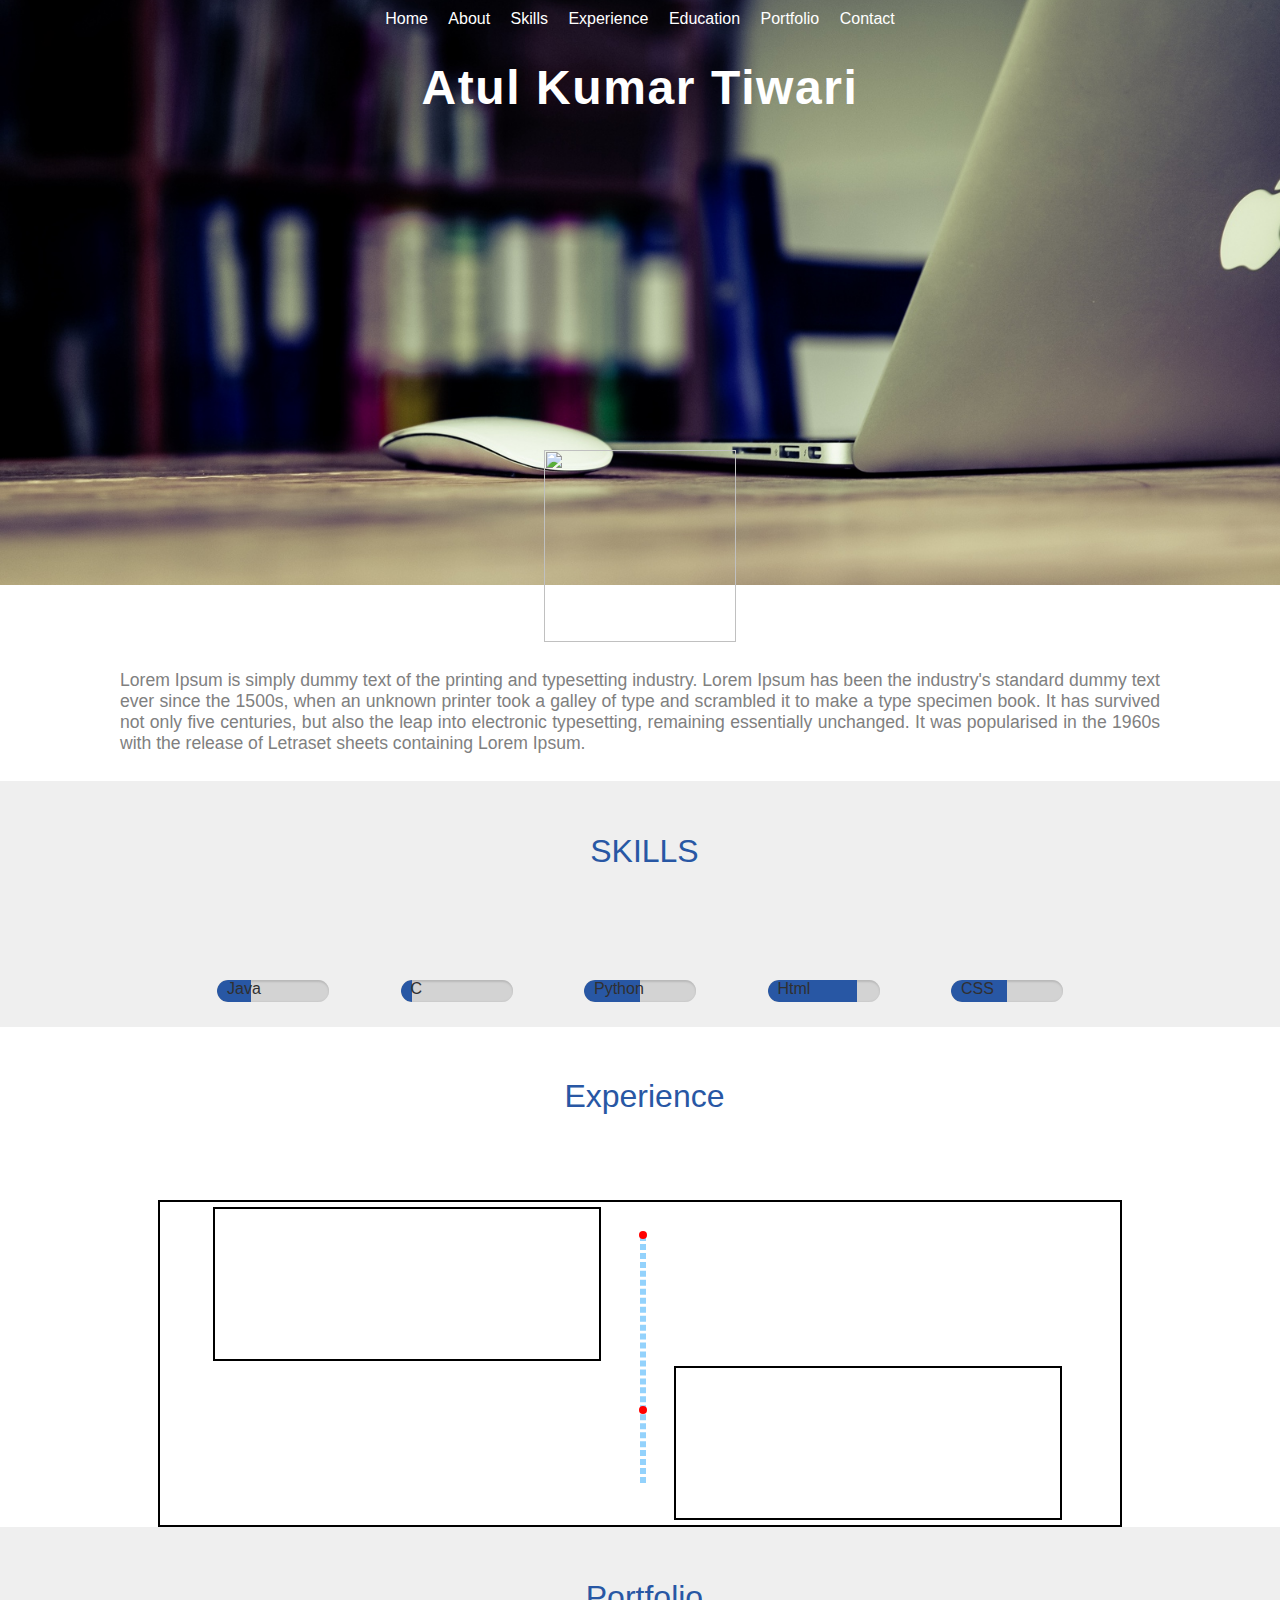
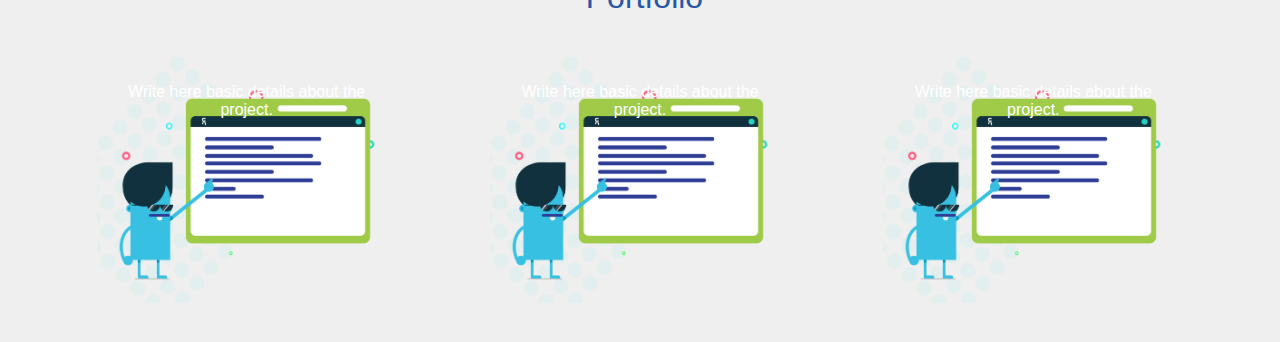
==== index.html @ b2aefadb "1.0" ====
<!DOCTYPE html>
<html lang="en">
<head>
    <meta charset="UTF-8">
    <meta http-equiv="X-UA-Compatible" content="IE=edge">
    <meta name="viewport" content="width=device-width, initial-scale=1.0">
    <title>Atul kumar Tiwari</title>
    <link rel="stylesheet" href="style/style.css">
    <!--Font awsome link-->
    <link rel="stylesheet" href="https://use.fontawesome.com/releases/v5.5.0/css/all.css" 
    integrity="sha384-B4dIYHKNBt8Bc12p+WXckhzcICo0wtJAoU8YZTY5qE0Id1GSseTk6S+L3BlXeVIU" crossorigin="anonymous">
</head>
<body>
    <header id="body-header">
        <!--Horizontal navbar display-->
        <nav>
        <ul class="horizonatal-list text-center nav-menu">
            <li><a href="#"> Home</a></li>
            <li><a href="#about"> About</a></li>
            <li><a href="#skills"> Skills </a></li>
            <li><a href="#experince">Experience</a></li>
            <li><a href="#education"> Education </a> </li>
            <li> <a href="#portfolio"> Portfolio</a> </li>
            <li><a href="#contact"> Contact</a> </li>
            
        </ul>
        </nav>
        <div id="name-social-container">
            <div class="text-center">
                <h1 id="my-name">Atul Kumar Tiwari</h1>
            </div>
            <div>
                <ul class="horizonatal-list text-center social-icons">
                    <li>
                        <a href="#">
                            <i class="fab fa-linkedin-in"></i>
                        </a>
                    </li>
                    <li>
                        <a href="#">
                            <i class="fab fa-instagram"></i>
                        </a>
                    </li>
                    <li>
                        <a href="#">
                            <i class="fab fa-twitter-square"></i>
                        </a>
                    </li>

                </ul>
            </div>
        </div>
    </header>
    <main>
        <section id="about"> 
            <div id="my-image">
                <img src="image/circle-cropped (2).png" alt="">
            </div>
            <div id="about-para">
                <p>
                    Lorem Ipsum is simply dummy text of the printing and typesetting industry. Lorem Ipsum has been the industry's 
                    standard dummy text ever since the 1500s, when an unknown printer took a galley of type and scrambled it to make a type specimen book. 
                    It has survived not only five centuries, but also the leap into electronic typesetting,
                    remaining essentially unchanged. It was popularised in the 1960s with the release of Letraset sheets containing Lorem Ipsum.
                </p>
            </div>
        </section>
        <section id="skills">
        <div class="icon-skill">
            <h1 class="section-heading mb75px">
                <span><i class="fas fa-chalkboard-teacher"></i></span>
                <span> SKILLS </span>
            </h1>
        </div>
        <div class="skills-display">
                <div class="skill-progress">
                    <div class ="thirty-percent mb-blue">
                        <div class="skill-name">
                            <span> Java</span>
                        </div>
                    </div>
                </div>
                <div class="skill-progress">
                    <div class ="ten-percent mb-blue">
                        <div class="skill-name">
                            <span> C</span>
                        </div>
                    </div>
                </div>
                <div class="skill-progress">
                    <div class ="fifty-percent mb-blue">
                        <div class="skill-name">
                            <span> Python</span>
                        </div>
                    </div>
                </div>
                <div class="skill-progress">
                    <div class ="eighty-percent mb-blue">
                        <div class="skill-name">
                            <span> Html</span>
                        </div>
                    </div>
                </div>
                <div class="skill-progress">
                    <div class ="fifty-percent mb-blue">
                        <div class="skill-name">
                            <span> CSS</span>
                        </div>
                    </div>
                </div>


        </div>

        </section>
        <section id="experince">
            <h1 class="section-heading mb75px">
                <span>
                    <i class="fas fa-briefcase"></i>
                </span>
                <span>Experience</span>
            </h1>
            <div class="timeline">
                <div class="timeline-box">
                </div>
                <div class="timeline-box">
                </div>
                <div class="timeline-divider">
                    <div class="timeline-traveller">
                        <i class="fas fa-plane"></i>
                    </div>

                    
                </div>
            </div>

        </section>
      <!--
        <section id="education">


        </section>
        --> 
        <section id="portfolio">
            <h1 class="section-heading">
                <span>
                    <i class="fas fa-th-list"></i>
                </span>
                <span>
                    Portfolio
                </span>
            </h1>
            <div id="portfolio-container">
                <!--First project of the portfolio-->
                <div class="portfolio-image-container">
                    <a href="">  
                        <img src="image/codezen_2.png">
                    <div class="portfolio-details">
                        <p>
                            Write here basic details about the project.
                        </p>
                    </a>
                    </div>
                </div>
                <!--Second project of the portfolio-->
                <div class="portfolio-image-container">
                    <a href="">  
                        <img src="image/codezen_2.png">
                    <div class="portfolio-details">
                        <p>
                            Write here basic details about the project.
                        </p>
                    </a>
                    </div>
                </div>
                <!--Third project of the portfolio-->
                <div class="portfolio-image-container">
                    <a href="">  
                        <img src="image/codezen_2.png">
                    <div class="portfolio-details">
                        <p>
                            Write here basic details about the project.
                        </p>
                    </a>
                    </div>
                </div>
            </div>
            

        </section>
    </main>



</body>
</html>
---- style/style.css ----
body{
    margin: 0px;
    padding: 0;
    font-family: sans-serif;
}
#body-header{
    height: 65vh;
    background-image: url("../image/macbook_mouse.jpg");
    background-size: cover;
    background-position: center;
    margin: 0px;
    padding: 0px;
    background-attachment: fixed;
}
/*Navbar code styling*/
.horizonatal-list{
    padding-left: 0px;
    list-style: none;
}
/*vertical navbar into horizontal one*/
.horizonatal-list li{
    display: inline-block;
    margin: 0px 8px 0px 8px;
    padding-top: 10px;
}
/*making the list in white color*/
.horizonatal-list li a{
    color: white;
    text-decoration: none;

}
.nav-menu li a:hover{
    color:lightgray;
    border-bottom: 1px solid white;

}
.nav-menu li a{
    transition: color 0.5s,border-bottom 4s;
}
.horizonatal-list {
margin: 0px;
}
.text-center{
    text-align: center;
}
/*My name Heading*/
#my-name{
font-size: 3rem;
letter-spacing: 0.1rem;
color: white;
font-weight: 700;
margin-bottom: 0.5rem   ;
}
.social-icons li a i{
    padding: 10px;
    font-size: 1rem;
    border-radius: 50%;
    
}
.social-icons li a i:hover{
    box-shadow: 0px 0px 6px 4px rgba(230,196,196,0.3);
}
#about{

    height: auto;
    width: 100%;
    position: relative;
}
#my-image{
    height: 12rem;
    width: 12rem;
    margin: auto;
    margin-top: -15vh;
}
#my-image img{
    height: 100%;
    width: 100%;
}
section{
    width: 100%;
    display: flex;
    flex-direction: column;

}
section:nth-child(2n){
    background-color: #9e9b9b29;
}
#about-para{
    font-family: Arial, Helvetica, sans-serif;
    text-align: justify;
    color: grey;
    line-height: 20p;
    font-weight: 100;
    font-size: 1.1rem;
    margin: 0px 100px;
    padding: 10px 20px;

}
section:nth-child(2n+1){
    background-color: white;
}
.mb75px{
    margin-bottom: 75px;

}
.section-heading{
    width: auto;
    padding: 20px 10px 10px;
    font-weight: 400;


}
section{
    align-items: center;
}
.section-heading span{
    font-size: 40px;
    color: #2857a4;
    display: inline-block;
    padding-top: 10px;
    margin-right: 0.5rem;
}
.skills-display{
    width: 70%;
    display: flex;
    flex-wrap: wrap;
    justify-content: space-between;
}
.skill-progress{
    width: 7rem;
    height: 1.4rem;
    background-color: lightgray;
    border-radius: 1rem;
    box-shadow: 1px 1px 2px 1px #b9b9b9 inset;
    margin: 25px;
    overflow: hidden;
    ;
}
.skill-progress div{
    border-radius: 20px 0px 0px 20px
    }
    .eighty-five-percent {
        width: 30%;
        height: inherit;
    }
.mb-blue{
    background-color: #2857a4;
}
.skill-name span{
    color: #302f30;
    font-size: 1rem;
    margin-left: 10px;
}
/*For c percentage*/
.ten-percent{
    width: 10%;
    height: inherit;
    align-items: left   ;
}
.fifty-percent{
    width: 50%;
    height: inherit;
}
.mb-orange{
    background-color: #ec4d1c;
}
.seventy-percent{
    width: 80%;
    height: inherit;
}
.mb-purple{
    background-color: #93738c;
}
.thirty-percent{
    width: 30%;
    height: inherit;
}
.eighty-percent{
    width: 80%;
    height: inherit;

}

/*CSS code for experince section */
.section-heading{
    font-family: sans-serif;
    font-weight: 400;
}
.section-heading span{
    font-size: var(--section-heading-font-size);
    color: #2857a4;
    display: inline-block;
    padding-top: 10px;
    margin-right: 0.5rem;
}
.timeline{
    position:relative;
    width: 75%;
    border: 2px solid black;
    display: blo;
}   
.timeline-box{
    position: relative;
    margin: 5px;
    width: 40%;
    left: 5%;
    min-height: 150px;
    border: 2px solid black;
}
.timeline-box:nth-child(2n){
    left: 53%;
}
.timeline-divider{
    position: absolute;
    height: 75%;
    width: 0;
    border: 3px dashed #0096fa6b;
    top: 10%;
    left: 50%;
}
.timeline-traveller{
    position: sticky;
    top: 30%;
    transform: rotate(90deg);
    z-index: 2;
}
.timeline-box:nth-child(2n+1)::after{
    content: ' ';
    border-radius: 50%;
    width: 0.5rem;
    height: 0.5rem;
    background-color: red;
    top: 14.5%;
    position: absolute;
    right: -12.5%;
    z-index: 1;
}
.timeline-box:nth-child(2n)::after{
    content: ' ';
    border-radius: 50%;
    width: 0.5rem;
    height: 0.5rem;
    background-color: red;
    top: 25%;
    position: absolute;
    left: -9.5%;
    z-index: 1;
}
/*Portfolio section */
#portfolio-container{
    box-sizing: border-box;
    display: flex;
    flex-wrap: wrap;
    width: 100%;
    padding: 0 50px;
    margin-bottom: 2%;
    justify-content: space-around;
}
.portfolio-image-container{
    max-width: 300px;
    overflow: hidden;
    margin:10px;
    background-size: cover;
    background-repeat: no-repeat;
    position: relative;
}

.portfolio-image-container img{
width: 100%;
height: 100$;
}

.portfolio-details{

    transition: all 0.5s ease-in-out;
    position: absolute;
    top: 0%;
    left: 0;
    height: 100%;
    color: transparent;
    text-align: center;
    padding: 10px;
}
.portfolio-image-container:hover {
    box-shadow: 0 0 20px #74ADC8;
}

.portfolio-image-container:hover .portfolio-details {
    background-color: #80808078;
    /* display: block; */
    color: white;
}
.portfolio-image-container a{
    color: white;
    text-decoration: none;
}
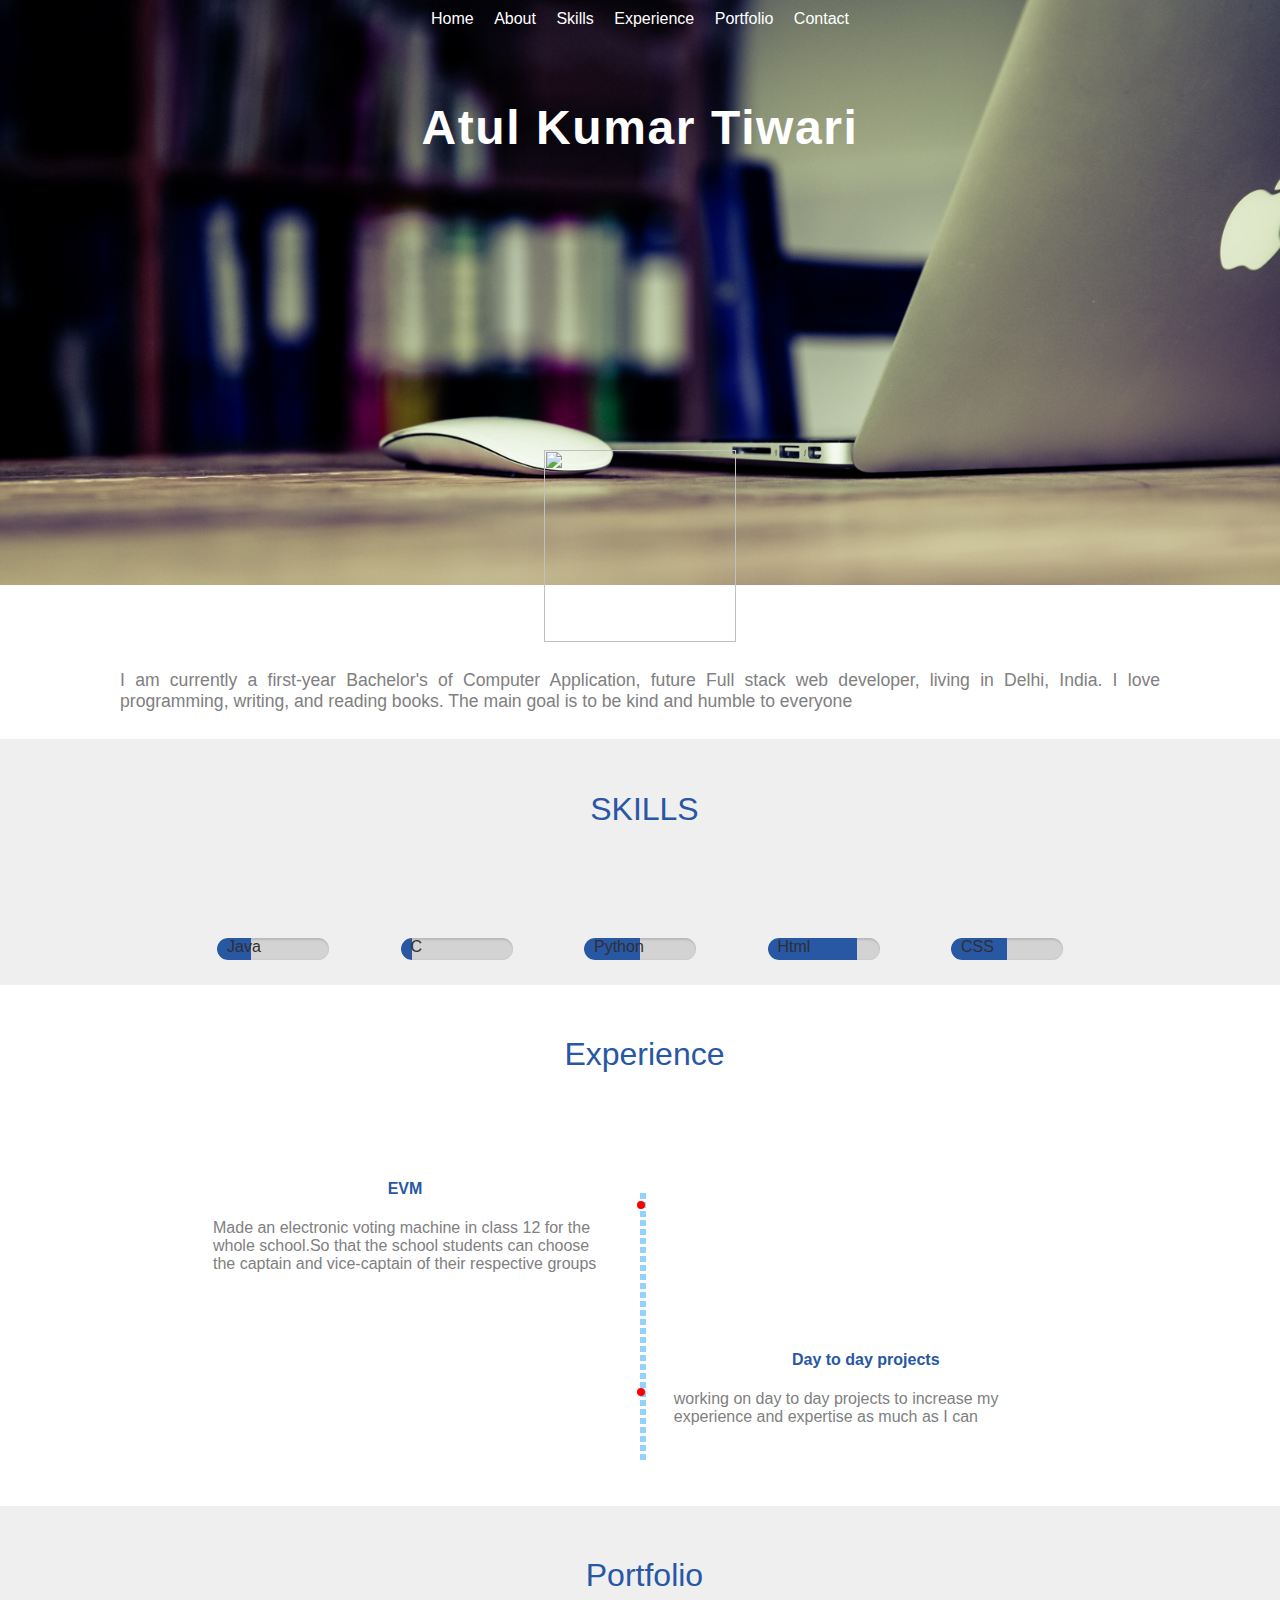
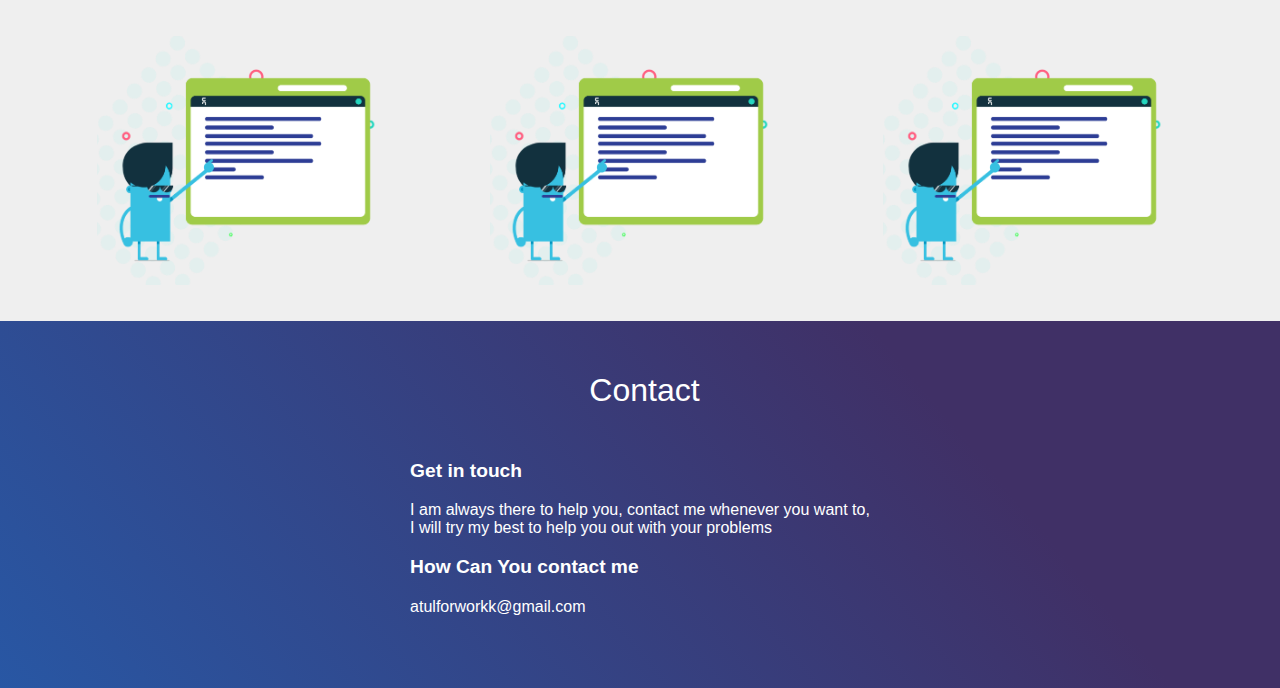
==== commit a7305ddc: "semi-furnished" ====
--- a/index.html
+++ b/index.html
@@ -1,196 +1,234 @@
 <!DOCTYPE html>
 <html lang="en">
-<head>
-    <meta charset="UTF-8">
-    <meta http-equiv="X-UA-Compatible" content="IE=edge">
-    <meta name="viewport" content="width=device-width, initial-scale=1.0">
+  <head>
+    <meta charset="UTF-8" />
+    <meta http-equiv="X-UA-Compatible" content="IE=edge" />
+    <meta name="viewport" content="width=device-width, initial-scale=1.0" />
     <title>Atul kumar Tiwari</title>
-    <link rel="stylesheet" href="style/style.css">
+    <link rel="stylesheet" href="style/style.css" />
     <!--Font awsome link-->
-    <link rel="stylesheet" href="https://use.fontawesome.com/releases/v5.5.0/css/all.css" 
-    integrity="sha384-B4dIYHKNBt8Bc12p+WXckhzcICo0wtJAoU8YZTY5qE0Id1GSseTk6S+L3BlXeVIU" crossorigin="anonymous">
-</head>
-<body>
+    <link
+      rel="stylesheet"
+      href="https://use.fontawesome.com/releases/v5.5.0/css/all.css"
+      integrity="sha384-B4dIYHKNBt8Bc12p+WXckhzcICo0wtJAoU8YZTY5qE0Id1GSseTk6S+L3BlXeVIU"
+      crossorigin="anonymous"
+    />
+  </head>
+  <body>
     <header id="body-header">
-        <!--Horizontal navbar display-->
-        <nav>
+      <!--Horizontal navbar display-->
+      <nav>
         <ul class="horizonatal-list text-center nav-menu">
-            <li><a href="#"> Home</a></li>
-            <li><a href="#about"> About</a></li>
-            <li><a href="#skills"> Skills </a></li>
-            <li><a href="#experince">Experience</a></li>
-            <li><a href="#education"> Education </a> </li>
-            <li> <a href="#portfolio"> Portfolio</a> </li>
-            <li><a href="#contact"> Contact</a> </li>
-            
+          <li><a href="#"> Home</a></li>
+          <li><a href="#about"> About</a></li>
+          <li><a href="#skills"> Skills </a></li>
+          <li><a href="#experince">Experience</a></li>
+          <li><a href="#portfolio"> Portfolio</a></li>
+          <li><a href="#contact"> Contact</a></li>
         </ul>
-        </nav>
-        <div id="name-social-container">
-            <div class="text-center">
-                <h1 id="my-name">Atul Kumar Tiwari</h1>
-            </div>
-            <div>
-                <ul class="horizonatal-list text-center social-icons">
-                    <li>
-                        <a href="#">
-                            <i class="fab fa-linkedin-in"></i>
-                        </a>
-                    </li>
-                    <li>
-                        <a href="#">
-                            <i class="fab fa-instagram"></i>
-                        </a>
-                    </li>
-                    <li>
-                        <a href="#">
-                            <i class="fab fa-twitter-square"></i>
-                        </a>
-                    </li>
-
-                </ul>
-            </div>
-        </div>
+      </nav>
+      <div id="name-social-container">
+        <div class="text-center">
+          <h1 id="my-name">Atul Kumar Tiwari</h1>
+        </div>
+        <div>
+          <ul class="horizonatal-list text-center social-icons">
+            <li>
+              <a href="https://www.linkedin.com/in/atulforworkk/">
+                <i class="fab fa-linkedin-in"></i>
+              </a>
+            </li>
+            <li>
+              <a href="https://www.instagram.com/its_atul1/">
+                <i class="fab fa-instagram"></i>
+              </a>
+            </li>
+            <li>
+              <a href="https://twitter.com/atulforworkk">
+                <i class="fab fa-twitter-square"></i>
+              </a>
+            </li>
+          </ul>
+        </div>
+      </div>
     </header>
     <main>
-        <section id="about"> 
-            <div id="my-image">
-                <img src="image/circle-cropped (2).png" alt="">
-            </div>
-            <div id="about-para">
-                <p>
-                    Lorem Ipsum is simply dummy text of the printing and typesetting industry. Lorem Ipsum has been the industry's 
-                    standard dummy text ever since the 1500s, when an unknown printer took a galley of type and scrambled it to make a type specimen book. 
-                    It has survived not only five centuries, but also the leap into electronic typesetting,
-                    remaining essentially unchanged. It was popularised in the 1960s with the release of Letraset sheets containing Lorem Ipsum.
-                </p>
-            </div>
-        </section>
-        <section id="skills">
+      <section id="about">
+        <div id="my-image">
+          <img src="image/circle-cropped (2).png" alt="" />
+        </div>
+        <div id="about-para">
+          <p>
+            I am currently a first-year Bachelor's of Computer Application,
+            future Full stack web developer, living in Delhi, India. I love
+            programming, writing, and reading books. The main goal is to be kind
+            and humble to everyone
+          </p>
+        </div>
+      </section>
+      <section id="skills">
         <div class="icon-skill">
-            <h1 class="section-heading mb75px">
-                <span><i class="fas fa-chalkboard-teacher"></i></span>
-                <span> SKILLS </span>
-            </h1>
+          <h1 class="section-heading mb75px">
+            <span><i class="fas fa-chalkboard-teacher"></i></span>
+            <span> SKILLS </span>
+          </h1>
         </div>
         <div class="skills-display">
-                <div class="skill-progress">
-                    <div class ="thirty-percent mb-blue">
-                        <div class="skill-name">
-                            <span> Java</span>
-                        </div>
-                    </div>
-                </div>
-                <div class="skill-progress">
-                    <div class ="ten-percent mb-blue">
-                        <div class="skill-name">
-                            <span> C</span>
-                        </div>
-                    </div>
-                </div>
-                <div class="skill-progress">
-                    <div class ="fifty-percent mb-blue">
-                        <div class="skill-name">
-                            <span> Python</span>
-                        </div>
-                    </div>
-                </div>
-                <div class="skill-progress">
-                    <div class ="eighty-percent mb-blue">
-                        <div class="skill-name">
-                            <span> Html</span>
-                        </div>
-                    </div>
-                </div>
-                <div class="skill-progress">
-                    <div class ="fifty-percent mb-blue">
-                        <div class="skill-name">
-                            <span> CSS</span>
-                        </div>
-                    </div>
-                </div>
-
-
-        </div>
-
-        </section>
-        <section id="experince">
-            <h1 class="section-heading mb75px">
-                <span>
-                    <i class="fas fa-briefcase"></i>
-                </span>
-                <span>Experience</span>
-            </h1>
-            <div class="timeline">
-                <div class="timeline-box">
-                </div>
-                <div class="timeline-box">
-                </div>
-                <div class="timeline-divider">
-                    <div class="timeline-traveller">
-                        <i class="fas fa-plane"></i>
-                    </div>
-
-                    
-                </div>
-            </div>
-
-        </section>
+          <div class="skill-progress">
+            <div class="thirty-percent mb-blue">
+              <div class="skill-name">
+                <span> Java</span>
+              </div>
+            </div>
+          </div>
+          <div class="skill-progress">
+            <div class="ten-percent mb-blue">
+              <div class="skill-name">
+                <span> C</span>
+              </div>
+            </div>
+          </div>
+          <div class="skill-progress">
+            <div class="fifty-percent mb-blue">
+              <div class="skill-name">
+                <span> Python</span>
+              </div>
+            </div>
+          </div>
+          <div class="skill-progress">
+            <div class="eighty-percent mb-blue">
+              <div class="skill-name">
+                <span> Html</span>
+              </div>
+            </div>
+          </div>
+          <div class="skill-progress">
+            <div class="fifty-percent mb-blue">
+              <div class="skill-name">
+                <span> CSS</span>
+              </div>
+            </div>
+          </div>
+        </div>
+      </section>
+      <section id="experince">
+        <h1 class="section-heading mb75px">
+          <span>
+            <i class="fas fa-briefcase"></i>
+          </span>
+          <span>Experience</span>
+        </h1>
+        <div class="timeline">
+          <div class="timeline-box">
+            <h4>EVM</h4>
+            <p>
+              Made an electronic voting machine in class 12 for the whole
+              school.So that the school students can choose the captain and
+              vice-captain of their respective groups
+            </p>
+          </div>
+          <div class="timeline-box">
+            <h4>Day to day projects</h4>
+            <p>
+              working on day to day projects to increase my experience and
+              expertise as much as I can
+            </p>
+          </div>
+          <div class="timeline-divider">
+            <div class="timeline-traveller">
+              <i class="fas fa-plane"></i>
+            </div>
+          </div>
+        </div>
+      </section>
       <!--
         <section id="education">
 
 
         </section>
-        --> 
-        <section id="portfolio">
-            <h1 class="section-heading">
-                <span>
-                    <i class="fas fa-th-list"></i>
-                </span>
-                <span>
-                    Portfolio
-                </span>
-            </h1>
-            <div id="portfolio-container">
-                <!--First project of the portfolio-->
-                <div class="portfolio-image-container">
-                    <a href="">  
-                        <img src="image/codezen_2.png">
-                    <div class="portfolio-details">
-                        <p>
-                            Write here basic details about the project.
-                        </p>
-                    </a>
-                    </div>
-                </div>
-                <!--Second project of the portfolio-->
-                <div class="portfolio-image-container">
-                    <a href="">  
-                        <img src="image/codezen_2.png">
-                    <div class="portfolio-details">
-                        <p>
-                            Write here basic details about the project.
-                        </p>
-                    </a>
-                    </div>
-                </div>
-                <!--Third project of the portfolio-->
-                <div class="portfolio-image-container">
-                    <a href="">  
-                        <img src="image/codezen_2.png">
-                    <div class="portfolio-details">
-                        <p>
-                            Write here basic details about the project.
-                        </p>
-                    </a>
-                    </div>
-                </div>
-            </div>
-            
-
-        </section>
+        -->
+      <section id="portfolio">
+        <h1 class="section-heading">
+          <span>
+            <i class="fas fa-th-list"></i>
+          </span>
+          <span> Portfolio </span>
+        </h1>
+        <div id="portfolio-container">
+          <!--First project of the portfolio-->
+          <div class="portfolio-image-container">
+            <a href="" class="transparent1">
+              <img src="image/codezen_2.png" />
+              <div class="portfolio-details">
+                <p>Write here basic details about the project.</p>
+              </div>
+            </a>
+          </div>
+          <!--Second project of the portfolio-->
+          <div class="portfolio-image-container">
+            <a href="" class="transparent2">
+              <img src="image/codezen_2.png" />
+              <div class="portfolio-details">
+                <p>Write here basic details about the project.</p>
+              </div>
+            </a>
+          </div>
+          <!--Third project of the portfolio-->
+          <div class="portfolio-image-container">
+            <a href="" class="transparent3">
+              <img src="image/codezen_2.png" />
+              <div class="portfolio-details">
+                <p>Write here basic details about the project.</p>
+              </div>
+            </a>
+          </div>
+        </div>
+      </section>
+      <section id="contact">
+        <h1 class="section-heading mb50px">
+          <span>
+            <i class="far fa-address-card"></i>
+          </span>
+          <span> Contact </span>
+        </h1>
+        <div id="my-details-container">
+          <h3>Get in touch</h3>
+          <p>
+            I am always there to help you, contact me whenever you want to,
+            <br />
+            I will try my best to help you out with your problems
+          </p>
+          <h3>How Can You contact me</h3>
+          <div class="my-details">
+            <i class="far fa-envelope"></i>
+            <span>atulforworkk@gmail.com</span>
+          </div>
+        </div>
+        <div class="text-center social-icons">
+          <ul class="horizonatal-list">
+            <li>
+              <a href="https://www.linkedin.com/in/atulforworkk/">
+                <i class="fab fa-linkedin-in"></i>
+              </a>
+            </li>
+            <li>
+              <a href="">
+                <i class="fab fa-stack-overflow"></i>
+              </a>
+            </li>
+            <li>
+              <a href="https://www.instagram.com/its_atul1/">
+                <i class="fab fa-instagram"></i>
+              </a>
+            </li>
+            <li>
+              <a href="https://twitter.com/atulforworkk">
+                <i class="fab fa-twitter"></i>
+              </a>
+            </li>
+          </ul>
+        </div>
+      </section>
     </main>
-
-
-
-</body>
-</html>+  </body>
+</html>
--- a/style/style.css
+++ b/style/style.css
@@ -1,297 +1,349 @@
-
-body{
-    margin: 0px;
-    padding: 0;
-    font-family: sans-serif;
-}
-#body-header{
-    height: 65vh;
-    background-image: url("../image/macbook_mouse.jpg");
-    background-size: cover;
-    background-position: center;
-    margin: 0px;
-    padding: 0px;
-    background-attachment: fixed;
+body {
+  margin: 0px;
+  padding: 0;
+  font-family: sans-serif;
+}
+#body-header {
+  height: 65vh;
+  background-image: url("../image/macbook_mouse.jpg");
+  background-size: cover;
+  background-position: center;
+  margin: 0px;
+  padding: 0px;
+  background-attachment: fixed;
 }
 /*Navbar code styling*/
-.horizonatal-list{
-    padding-left: 0px;
-    list-style: none;
+.horizonatal-list {
+  padding-left: 0px;
+  list-style: none;
 }
 /*vertical navbar into horizontal one*/
-.horizonatal-list li{
-    display: inline-block;
-    margin: 0px 8px 0px 8px;
-    padding-top: 10px;
+.horizonatal-list li {
+  display: inline-block;
+  margin: 0px 8px 0px 8px;
+  padding-top: 10px;
 }
 /*making the list in white color*/
-.horizonatal-list li a{
-    color: white;
-    text-decoration: none;
-
-}
-.nav-menu li a:hover{
-    color:lightgray;
-    border-bottom: 1px solid white;
-
-}
-.nav-menu li a{
-    transition: color 0.5s,border-bottom 4s;
+.horizonatal-list li a {
+  color: white;
+  text-decoration: none;
+}
+.nav-menu li a:hover {
+  color: lightgray;
+  border-bottom: 1px solid white;
+}
+.nav-menu li a {
+  transition: color 0.5s, border-bottom 4s;
 }
 .horizonatal-list {
-margin: 0px;
-}
-.text-center{
-    text-align: center;
+  margin: 0px;
+}
+.text-center {
+  text-align: center;
 }
 /*My name Heading*/
-#my-name{
-font-size: 3rem;
-letter-spacing: 0.1rem;
-color: white;
-font-weight: 700;
-margin-bottom: 0.5rem   ;
-}
-.social-icons li a i{
-    padding: 10px;
-    font-size: 1rem;
-    border-radius: 50%;
-    
-}
-.social-icons li a i:hover{
-    box-shadow: 0px 0px 6px 4px rgba(230,196,196,0.3);
-}
-#about{
-
-    height: auto;
-    width: 100%;
-    position: relative;
-}
-#my-image{
-    height: 12rem;
-    width: 12rem;
-    margin: auto;
-    margin-top: -15vh;
-}
-#my-image img{
-    height: 100%;
-    width: 100%;
-}
-section{
-    width: 100%;
-    display: flex;
-    flex-direction: column;
-
-}
-section:nth-child(2n){
-    background-color: #9e9b9b29;
-}
-#about-para{
-    font-family: Arial, Helvetica, sans-serif;
-    text-align: justify;
-    color: grey;
-    line-height: 20p;
-    font-weight: 100;
-    font-size: 1.1rem;
-    margin: 0px 100px;
-    padding: 10px 20px;
-
-}
-section:nth-child(2n+1){
-    background-color: white;
-}
-.mb75px{
-    margin-bottom: 75px;
-
-}
-.section-heading{
-    width: auto;
-    padding: 20px 10px 10px;
-    font-weight: 400;
-
-
-}
-section{
-    align-items: center;
-}
-.section-heading span{
-    font-size: 40px;
-    color: #2857a4;
-    display: inline-block;
-    padding-top: 10px;
-    margin-right: 0.5rem;
-}
-.skills-display{
-    width: 70%;
-    display: flex;
-    flex-wrap: wrap;
-    justify-content: space-between;
-}
-.skill-progress{
-    width: 7rem;
-    height: 1.4rem;
-    background-color: lightgray;
-    border-radius: 1rem;
-    box-shadow: 1px 1px 2px 1px #b9b9b9 inset;
-    margin: 25px;
-    overflow: hidden;
-    ;
-}
-.skill-progress div{
-    border-radius: 20px 0px 0px 20px
-    }
-    .eighty-five-percent {
-        width: 30%;
-        height: inherit;
-    }
-.mb-blue{
-    background-color: #2857a4;
-}
-.skill-name span{
-    color: #302f30;
-    font-size: 1rem;
-    margin-left: 10px;
+#my-name {
+  font-size: 3rem;
+  letter-spacing: 0.1rem;
+  color: white;
+  font-weight: 700;
+  margin-bottom: 0.5rem;
+}
+.social-icons li a i {
+  padding: 10px;
+  font-size: 1rem;
+  border-radius: 50%;
+}
+.social-icons li a i:hover {
+  box-shadow: 0px 0px 6px 4px rgba(230, 196, 196, 0.3);
+}
+#about {
+  height: auto;
+  width: 100%;
+  position: relative;
+}
+#my-image {
+  height: 12rem;
+  width: 12rem;
+  margin: auto;
+  margin-top: -15vh;
+}
+#my-image img {
+  height: 100%;
+  width: 100%;
+}
+section {
+  width: 100%;
+  display: flex;
+  flex-direction: column;
+}
+section:nth-child(2n) {
+  background-color: #9e9b9b29;
+}
+#about-para {
+  font-family: Arial, Helvetica, sans-serif;
+  text-align: justify;
+  color: grey;
+  line-height: 20p;
+  font-weight: 100;
+  font-size: 1.1rem;
+  margin: 0px 100px;
+  padding: 10px 20px;
+}
+section:nth-child(2n + 1) {
+  background-color: white;
+}
+.mb75px {
+  margin-bottom: 75px;
+}
+.section-heading {
+  width: auto;
+  padding: 20px 10px 10px;
+  font-weight: 400;
+}
+section {
+  align-items: center;
+}
+.section-heading span {
+  font-size: 40px;
+  color: #2857a4;
+  display: inline-block;
+  padding-top: 10px;
+  margin-right: 0.5rem;
+}
+.skills-display {
+  width: 70%;
+  display: flex;
+  flex-wrap: wrap;
+  justify-content: space-between;
+}
+.skill-progress {
+  width: 7rem;
+  height: 1.4rem;
+  background-color: lightgray;
+  border-radius: 1rem;
+  box-shadow: 1px 1px 2px 1px #b9b9b9 inset;
+  margin: 25px;
+  overflow: hidden;
+}
+.skill-progress div {
+  border-radius: 20px 0px 0px 20px;
+}
+.eighty-five-percent {
+  width: 30%;
+  height: inherit;
+}
+.mb-blue {
+  background-color: #2857a4;
+}
+.skill-name span {
+  color: #302f30;
+  font-size: 1rem;
+  margin-left: 10px;
 }
 /*For c percentage*/
-.ten-percent{
-    width: 10%;
-    height: inherit;
-    align-items: left   ;
-}
-.fifty-percent{
-    width: 50%;
-    height: inherit;
-}
-.mb-orange{
-    background-color: #ec4d1c;
-}
-.seventy-percent{
-    width: 80%;
-    height: inherit;
-}
-.mb-purple{
-    background-color: #93738c;
-}
-.thirty-percent{
-    width: 30%;
-    height: inherit;
-}
-.eighty-percent{
-    width: 80%;
-    height: inherit;
-
+.ten-percent {
+  width: 10%;
+  height: inherit;
+  align-items: left;
+}
+.fifty-percent {
+  width: 50%;
+  height: inherit;
+}
+.mb-orange {
+  background-color: #ec4d1c;
+}
+.seventy-percent {
+  width: 80%;
+  height: inherit;
+}
+.mb-purple {
+  background-color: #93738c;
+}
+.thirty-percent {
+  width: 30%;
+  height: inherit;
+}
+.eighty-percent {
+  width: 80%;
+  height: inherit;
 }
 
 /*CSS code for experince section */
-.section-heading{
-    font-family: sans-serif;
-    font-weight: 400;
-}
-.section-heading span{
-    font-size: var(--section-heading-font-size);
-    color: #2857a4;
-    display: inline-block;
-    padding-top: 10px;
-    margin-right: 0.5rem;
-}
-.timeline{
-    position:relative;
-    width: 75%;
-    border: 2px solid black;
-    display: blo;
-}   
-.timeline-box{
-    position: relative;
-    margin: 5px;
-    width: 40%;
-    left: 5%;
-    min-height: 150px;
-    border: 2px solid black;
-}
-.timeline-box:nth-child(2n){
-    left: 53%;
-}
-.timeline-divider{
-    position: absolute;
-    height: 75%;
-    width: 0;
-    border: 3px dashed #0096fa6b;
-    top: 10%;
-    left: 50%;
-}
-.timeline-traveller{
-    position: sticky;
-    top: 30%;
-    transform: rotate(90deg);
-    z-index: 2;
-}
-.timeline-box:nth-child(2n+1)::after{
-    content: ' ';
-    border-radius: 50%;
-    width: 0.5rem;
-    height: 0.5rem;
-    background-color: red;
-    top: 14.5%;
-    position: absolute;
-    right: -12.5%;
-    z-index: 1;
-}
-.timeline-box:nth-child(2n)::after{
-    content: ' ';
-    border-radius: 50%;
-    width: 0.5rem;
-    height: 0.5rem;
-    background-color: red;
-    top: 25%;
-    position: absolute;
-    left: -9.5%;
-    z-index: 1;
+.section-heading {
+  font-family: sans-serif;
+  font-weight: 400;
+}
+.section-heading span {
+  font-size: var(--section-heading-font-size);
+  color: #2857a4;
+  display: inline-block;
+  padding-top: 10px;
+  margin-right: 0.5rem;
+}
+.timeline {
+  position: relative;
+  width: 75%;
+
+  display: block;
+}
+.timeline-box {
+  position: relative;
+  margin: 5px;
+  width: 40%;
+  left: 5%;
+  min-height: 150px;
+}
+.timeline-box:nth-child(2n) {
+  left: 53%;
+}
+.timeline-divider {
+  position: absolute;
+  height: 75%;
+  width: 0;
+  border: 3px dashed #0096fa6b;
+  top: 10%;
+  left: 50%;
+}
+.timeline-traveller {
+  position: sticky;
+  top: 30%;
+  transform: rotate(90deg);
+  z-index: 2;
+}
+.timeline-box p {
+  color: gray;
+}
+.timeline-box h4 {
+  text-align: center;
+  color: #2857a4;
+}
+.timeline-box:nth-child(2n + 1)::after {
+  content: " ";
+  border-radius: 50%;
+  width: 0.5rem;
+  height: 0.5rem;
+  background-color: red;
+  top: 14.5%;
+  position: absolute;
+  right: -12.5%;
+  z-index: 1;
+}
+.timeline-box:nth-child(2n)::after {
+  content: " ";
+  border-radius: 50%;
+  width: 0.5rem;
+  height: 0.5rem;
+  background-color: red;
+  top: 25%;
+  position: absolute;
+  left: -9.5%;
+  z-index: 1;
 }
 /*Portfolio section */
-#portfolio-container{
-    box-sizing: border-box;
-    display: flex;
-    flex-wrap: wrap;
-    width: 100%;
-    padding: 0 50px;
-    margin-bottom: 2%;
-    justify-content: space-around;
-}
-.portfolio-image-container{
-    max-width: 300px;
-    overflow: hidden;
-    margin:10px;
-    background-size: cover;
-    background-repeat: no-repeat;
-    position: relative;
-}
-
-.portfolio-image-container img{
-width: 100%;
-height: 100$;
-}
-
-.portfolio-details{
-
-    transition: all 0.5s ease-in-out;
-    position: absolute;
-    top: 0%;
-    left: 0;
-    height: 100%;
-    color: transparent;
-    text-align: center;
-    padding: 10px;
+#portfolio-container {
+  box-sizing: border-box;
+  display: flex;
+  flex-wrap: wrap;
+  width: 100%;
+  padding: 0 50px;
+  margin-bottom: 2%;
+  justify-content: space-around;
+}
+.portfolio-image-container {
+  max-width: 300px;
+  overflow: hidden;
+  margin: 10px;
+  background-size: cover;
+  background-repeat: no-repeat;
+  position: relative;
+}
+
+.portfolio-image-container img {
+  width: 100%;
+  height: 100%;
+}
+
+.portfolio-details {
+  transition: all 0.5s ease-in-out;
+  position: absolute;
+  top: 0%;
+  left: 0;
+  height: 100%;
+  color: transparent;
+  text-align: center;
+  padding: 10px;
 }
 .portfolio-image-container:hover {
-    box-shadow: 0 0 20px #74ADC8;
+  box-shadow: 0 0 20px #74adc8;
 }
 
 .portfolio-image-container:hover .portfolio-details {
-    background-color: #80808078;
-    /* display: block; */
-    color: white;
-}
-.portfolio-image-container a{
-    color: white;
-    text-decoration: none;
-}+  background-color: #80808078;
+  /* display: block; */
+  color: white;
+}
+.portfolio-image-container a {
+  color: white;
+  text-decoration: none;
+}
+
+/*My contact last section */
+#contact {
+  background-color: #0abcf9;
+  background-image: linear-gradient(50deg, #2857a4 0%, #403066 74%);
+  color: white;
+}
+#contact h1,
+#contact h1 span {
+  color: white;
+}
+#contact h1 {
+  align-items: center;
+}
+#my-details-container h3 {
+  color: white;
+  font-weight: 550;
+  font-size: 1.2rem;
+}
+#contact .social-icons li a i {
+  font-size: 1.2rem;
+  margin: 40px 10px 10px;
+  padding: 10px 14px 20px 10px;
+}
+input:focus,
+select:focus,
+textarea:focus,
+button:focus {
+  outline: none;
+}
+.horizontal-list li a {
+  color: white;
+  text-decoration: none;
+}
+.horizontal-list li {
+  display: inline-block;
+  margin: 0px 8px 8px 0px;
+  font-weight: 100;
+  font-size: 0.9rem;
+}
+.horizontal-list {
+  list-style: none;
+  padding-left: 0px;
+  margin: 0px;
+}
+.text-center {
+  text-align: center;
+}
+.horizonatal-list li {
+  display: inline-block;
+  margin: 0px 8px 0px 8px;
+  padding-top: 10px;
+  font-size: 1rem;
+  margin-bottom: 40px;
+}
+
+.social-icons li a i:hover {
+  box-shadow: 0px 0px 6px 4px rgba(230, 196, 196, 0.3);
+}
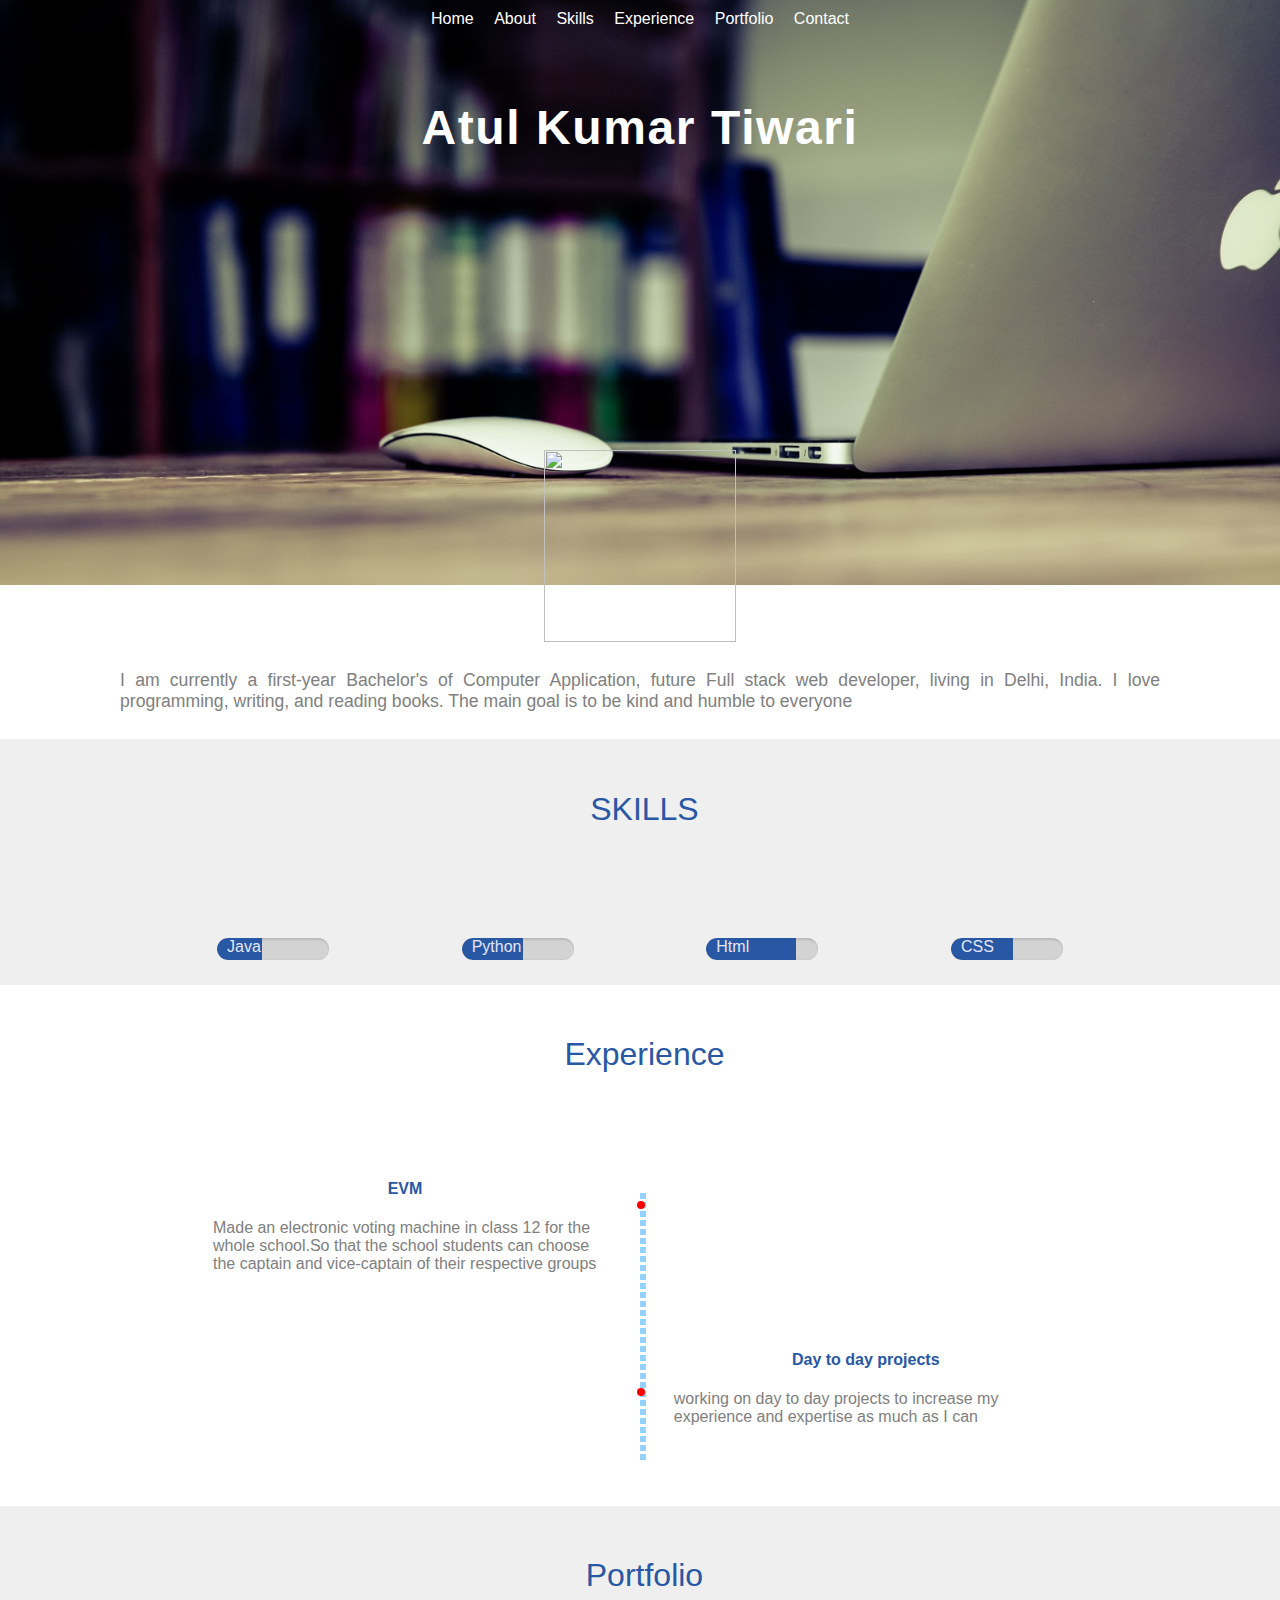
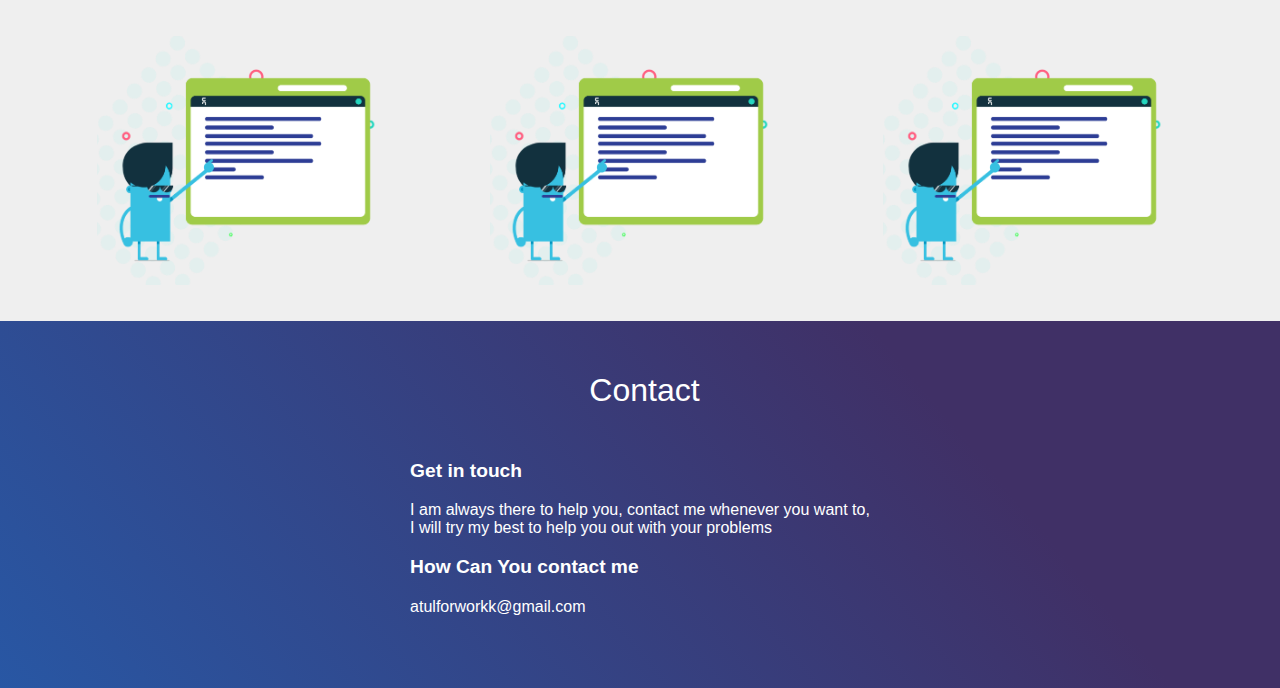
==== commit 7181ff9c: "Final" ====
--- a/index.html
+++ b/index.html
@@ -82,13 +82,6 @@
             </div>
           </div>
           <div class="skill-progress">
-            <div class="ten-percent mb-blue">
-              <div class="skill-name">
-                <span> C</span>
-              </div>
-            </div>
-          </div>
-          <div class="skill-progress">
             <div class="fifty-percent mb-blue">
               <div class="skill-name">
                 <span> Python</span>
--- a/style/style.css
+++ b/style/style.css
@@ -137,7 +137,7 @@
   background-color: #2857a4;
 }
 .skill-name span {
-  color: #302f30;
+  color: #e6e6fa;
   font-size: 1rem;
   margin-left: 10px;
 }
@@ -148,7 +148,7 @@
   align-items: left;
 }
 .fifty-percent {
-  width: 50%;
+  width: 55%;
   height: inherit;
 }
 .mb-orange {
@@ -162,7 +162,7 @@
   background-color: #93738c;
 }
 .thirty-percent {
-  width: 30%;
+  width: 40%;
   height: inherit;
 }
 .eighty-percent {
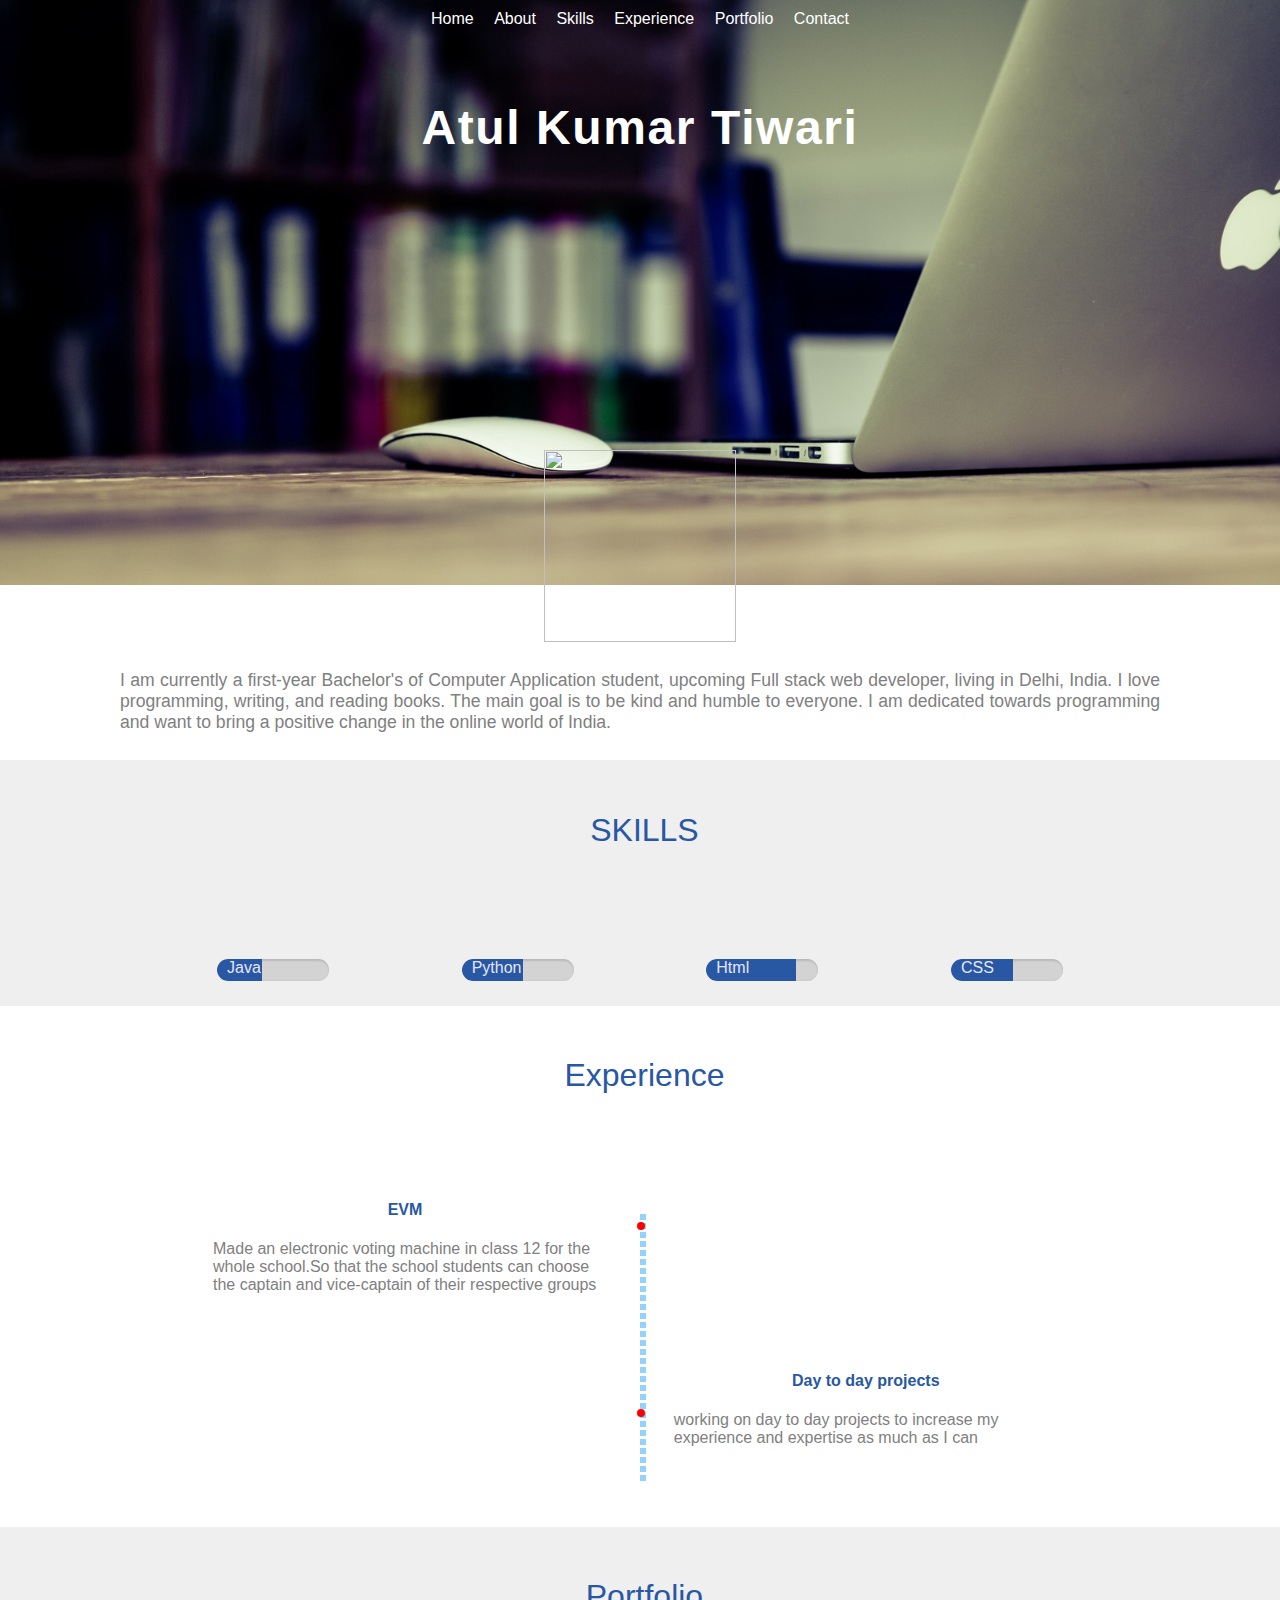
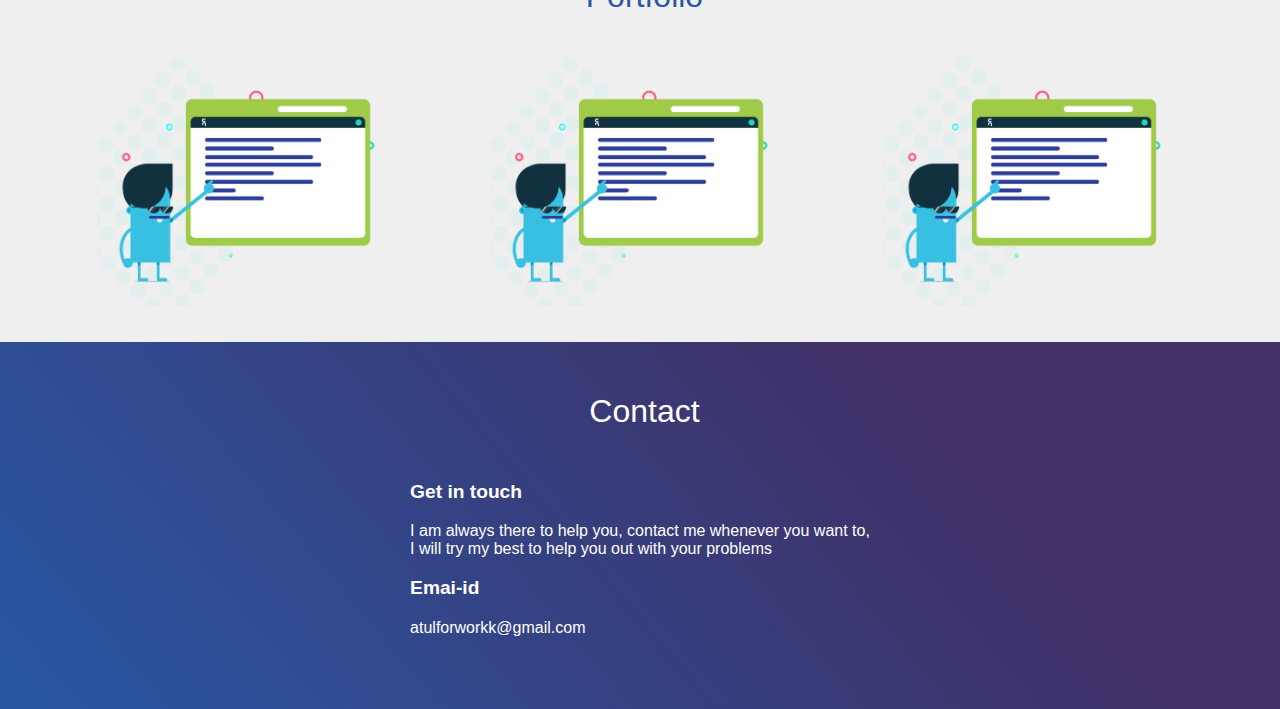
==== commit 7faa5958: "Final" ====
--- a/index.html
+++ b/index.html
@@ -59,10 +59,11 @@
         </div>
         <div id="about-para">
           <p>
-            I am currently a first-year Bachelor's of Computer Application,
-            future Full stack web developer, living in Delhi, India. I love
-            programming, writing, and reading books. The main goal is to be kind
-            and humble to everyone
+            I am currently a first-year Bachelor's of Computer Application
+            student, upcoming Full stack web developer, living in Delhi, India.
+            I love programming, writing, and reading books. The main goal is to
+            be kind and humble to everyone. I am dedicated towards programming
+            and want to bring a positive change in the online world of India.
           </p>
         </div>
       </section>
@@ -191,7 +192,7 @@
             <br />
             I will try my best to help you out with your problems
           </p>
-          <h3>How Can You contact me</h3>
+          <h3>Emai-id</h3>
           <div class="my-details">
             <i class="far fa-envelope"></i>
             <span>atulforworkk@gmail.com</span>
